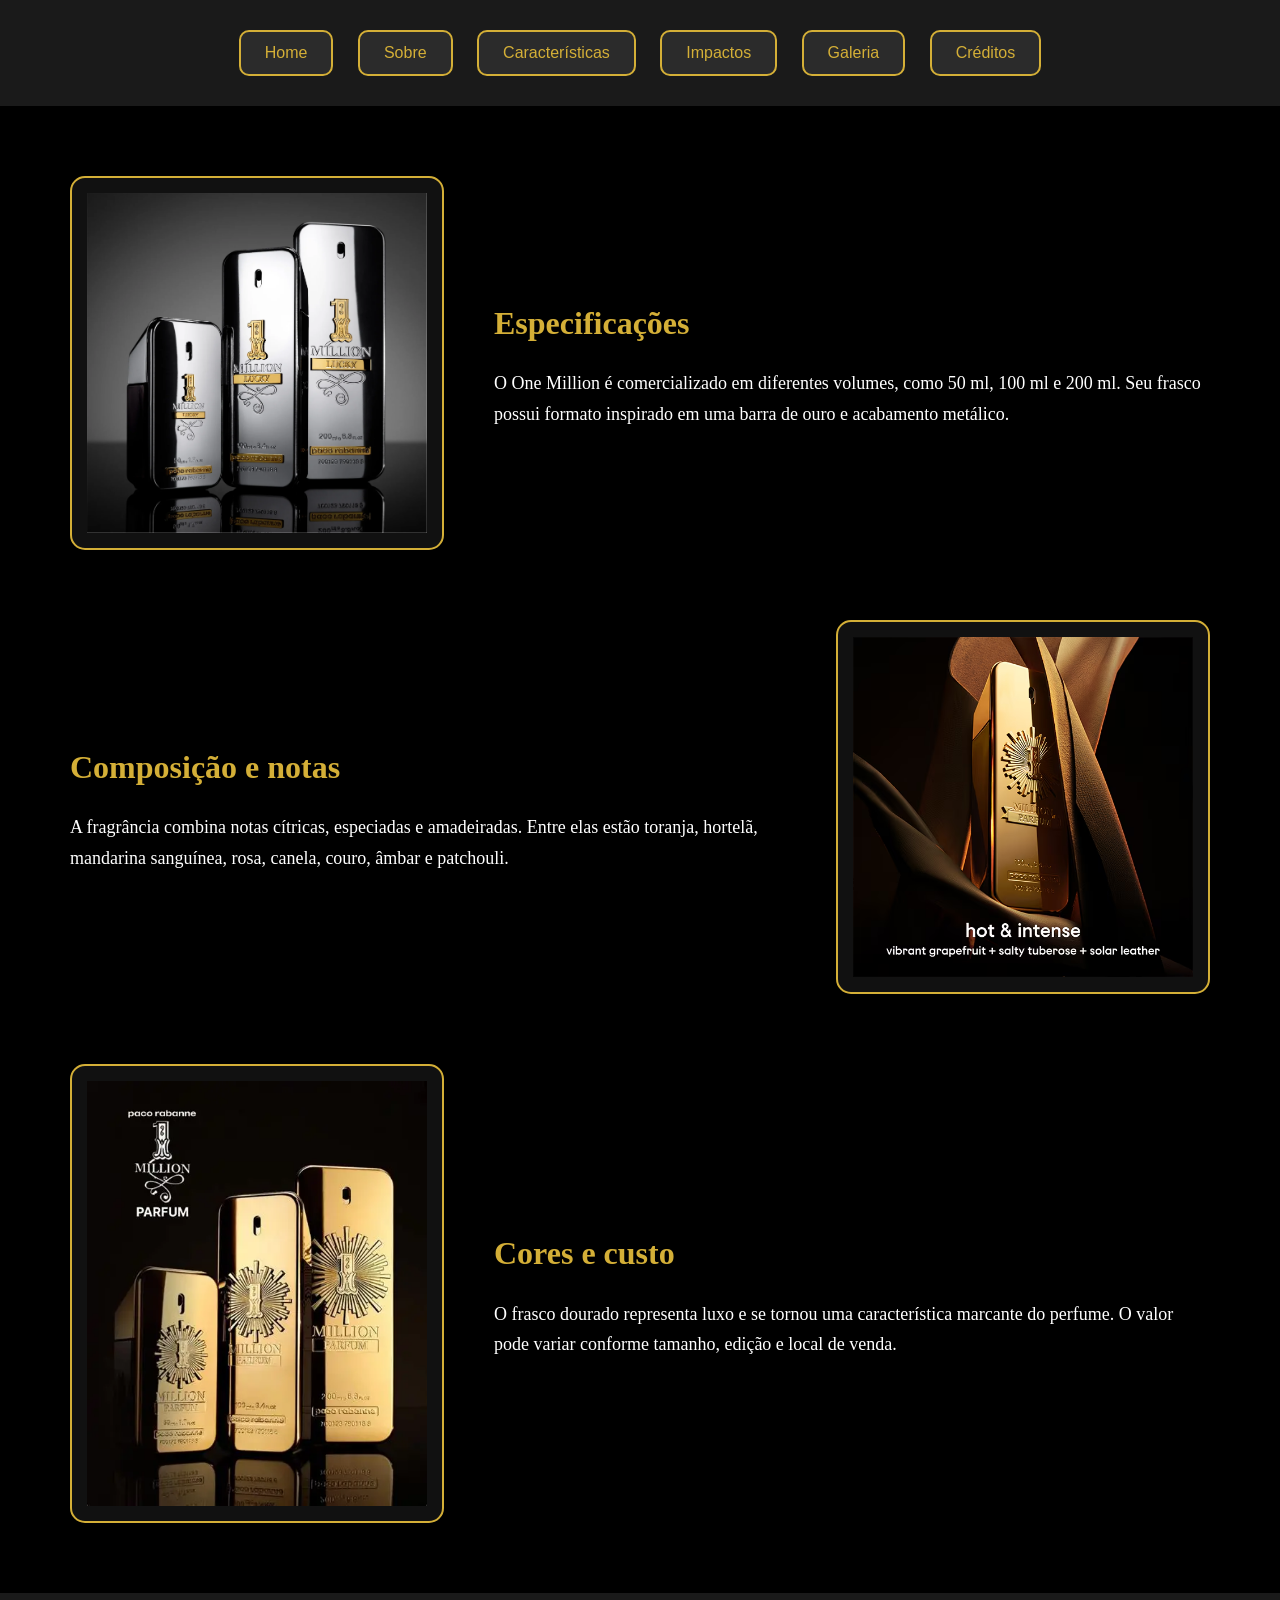
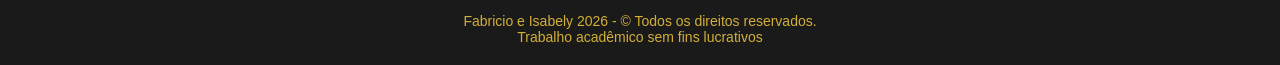
==== caracteristicas.html @ 17b94220 "Add files via upload" ====
<!DOCTYPE html>
<html lang="pt-br">
	<head>
		<title>One Million - Características</title>
		<meta charset="utf-8">
		<link rel="stylesheet" href="estilo.css">
		<link rel="icon" type="image/jpg" href="onemillion1.jpg">
	</head>
	<body>
		<nav>
			<a href="index.html">Home</a>
			<a href="sobre.html">Sobre</a>
			<a href="caracteristicas.html">Características</a>
			<a href="impactos.html">Impactos</a>
			<a href="galeria.html">Galeria</a>
			<a href="creditos.html">Créditos</a>
		</nav>

		<div class="bloco">
			<img src="onemillion10.jpg">
			<div class="texto">
				<h2>Especificações</h2>
				<p>O One Million é comercializado em diferentes volumes, como 50 ml, 100 ml e 200 ml. Seu frasco possui formato inspirado em uma barra de ouro e acabamento metálico.</p>
			</div>
		</div>

		<div class="bloco invertido">
			<img src="onemillion11.jpg">
			<div class="texto">
				<h2>Composição e notas</h2>
				<p>A fragrância combina notas cítricas, especiadas e amadeiradas. Entre elas estão toranja, hortelã, mandarina sanguínea, rosa, canela, couro, âmbar e patchouli.</p>
			</div>
		</div>

		<div class="bloco">
			<img src="onemillion12.jpg">
			<div class="texto">
				<h2>Cores e custo</h2>
				<p>O frasco dourado representa luxo e se tornou uma característica marcante do perfume. O valor pode variar conforme tamanho, edição e local de venda.</p>
			</div>
		</div>

		<footer><center><h5>
			Fabricio e Isabely 2026 - &copy; Todos os direitos reservados.<br>Trabalho acadêmico sem fins lucrativos
		</h5></center></footer>
	</body>
</html>
---- estilo.css ----
body{
	background-color:black;
	margin:0;
	font-family:Arial;
	color:#d4af37;
}

nav{
	background-color:#1a1a1a;
	text-align:center;
	padding:20px;
}

nav a{
	text-decoration:none;
	color:#d4af37;
	background-color:#2b2b2b;
	padding:12px 24px;
	margin:10px;
	border-radius:10px;
	display:inline-block;
	border:2px solid #d4af37;
}

nav a:hover{
	background-color:#444;
}

.conteudo{
	padding:50px;
	text-align:center;
	font-family:"Playfair Display", serif;
}

h1{
	font-size:52px;
	color:#d4af37;
}

h2{
	color:#d4af37;
}

p{
	font-size:18px;
	line-height:1.7;
}

.imagem-home img{
	width:350px;
	margin-top:40px;
	margin-bottom:40px;
	padding:20px;
	border-radius:15px;
	border:2px solid #d4af37;
	background-color:#111;
}

.bloco{
	display:flex;
	align-items:center;
	justify-content:space-between;
	gap:50px;
	margin-top:70px;
	margin-bottom:70px;
	padding-left:70px;
	padding-right:70px;
}

.bloco.invertido{
	flex-direction:row-reverse;
}

.bloco img{
	width:340px;
	max-width:45%;
	padding:15px;
	border-radius:15px;
	border:2px solid #d4af37;
	background-color:#111;
}

.texto{
	flex:1;
	text-align:left;
	font-family:"Playfair Display", serif;
}

.texto p{
	color:white;
}

.texto h2{
	color:#d4af37;
	font-size:32px;
}

.galeria{
	display:flex;
	flex-direction:column;
	gap:70px;
	align-items:center;
}

.item-galeria{
	display:flex;
	flex-direction:column;
	align-items:center;
	text-align:center;
	gap:10px;
}

.item-galeria img{
	width:420px;
	max-width:90%;
	padding:15px;
	border-radius:15px;
	border:2px solid #d4af37;
	background-color:#111;
}

.titulo-img{
	font-family:"Playfair Display", serif;
	color:#d4af37;
	font-size:22px;
	margin-bottom:10px;
	text-align:center;
}

footer{
	background-color:#1a1a1a;
	color:#d4af37;
	padding:20px;
	margin-top:50px;
	text-align:center;
}

footer h5{
	margin:0;
	font-size:14px;
	font-weight:normal;
}

.creditos p{
	color:white;
}
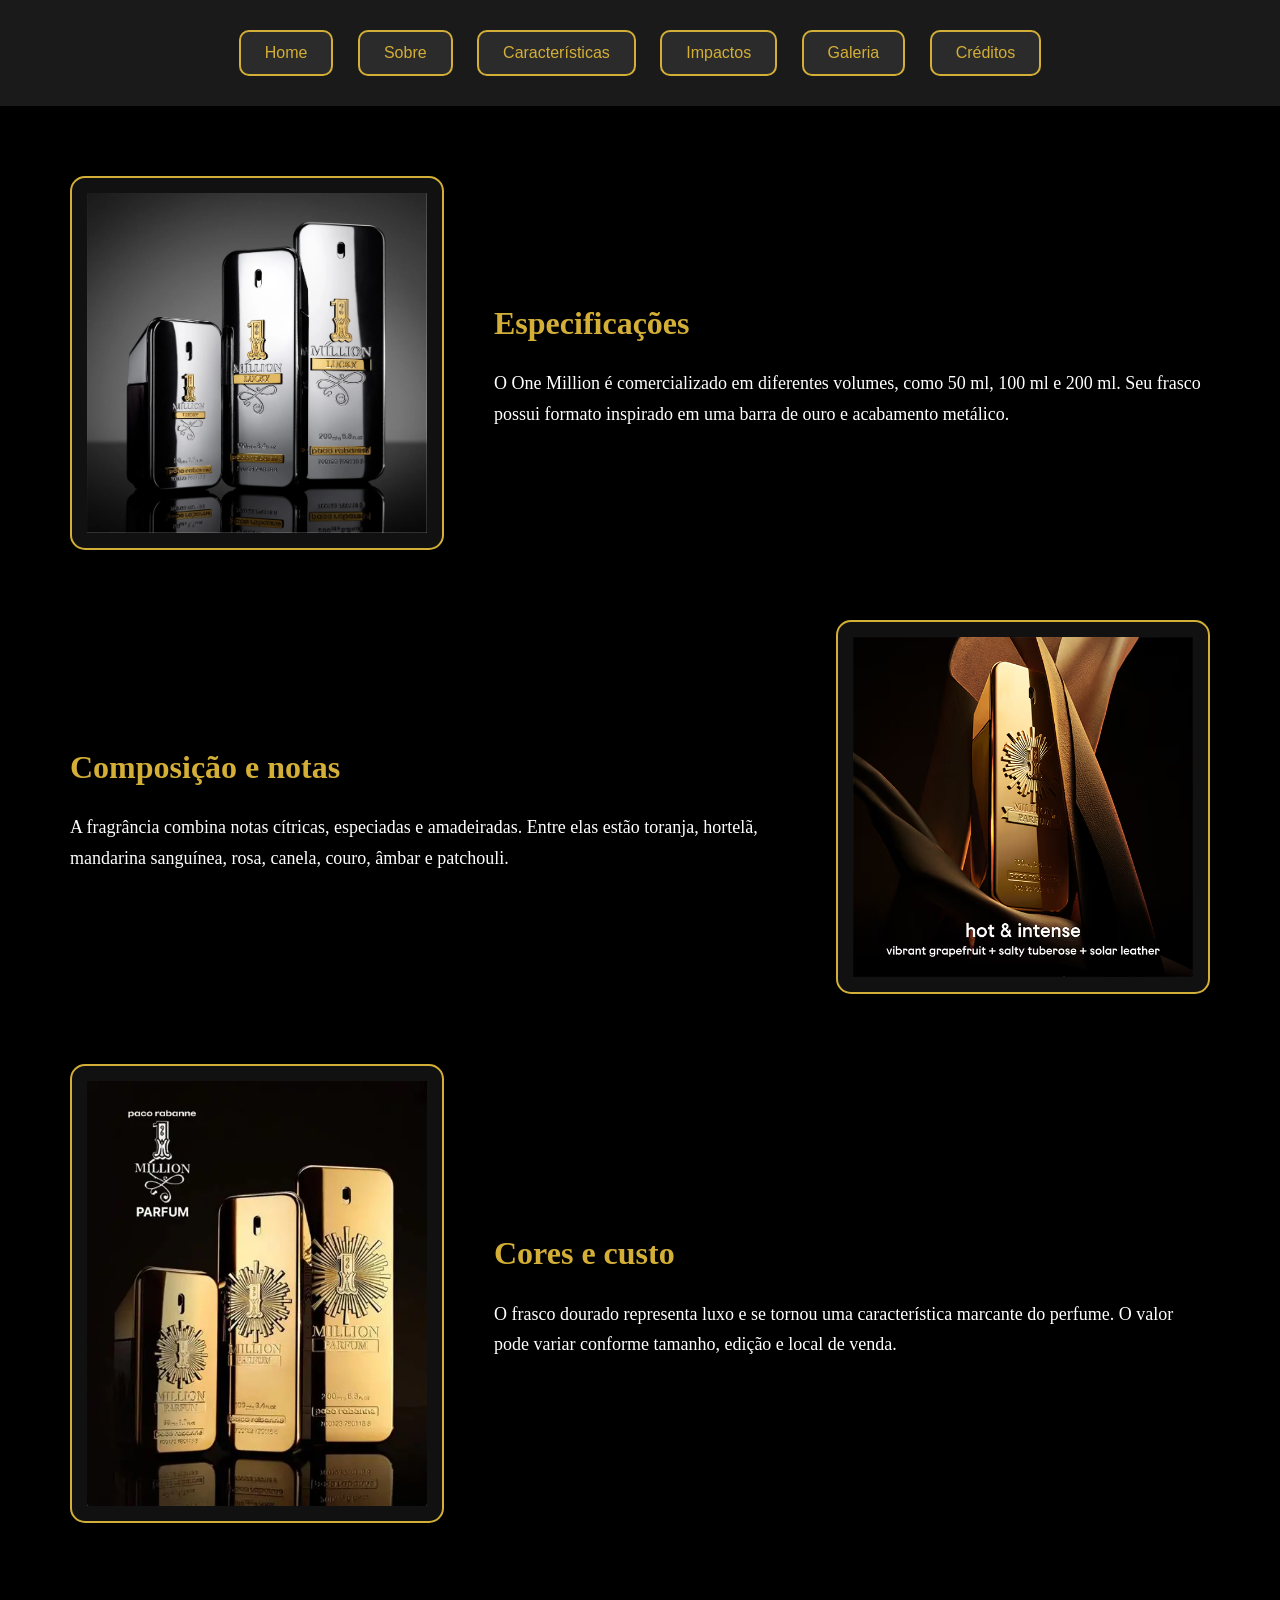
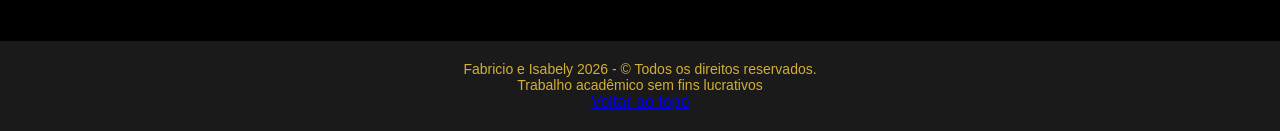
==== commit 468601f1: "Update1caracteristicas.html" ====
--- a/caracteristicas.html
+++ b/caracteristicas.html
@@ -42,6 +42,8 @@
 
 		<footer><center><h5>
 			Fabricio e Isabely 2026 - &copy; Todos os direitos reservados.<br>Trabalho acadêmico sem fins lucrativos
-		</h5></center></footer>
+		</h5></center>
+		<a href="#topo" class="ancora-topo">Voltar ao topo</a>
+		</footer>
 	</body>
-</html>+</html>
--- a/estilo.css
+++ b/estilo.css
@@ -131,7 +131,7 @@
 	background-color:#1a1a1a;
 	color:#d4af37;
 	padding:20px;
-	margin-top:50px;
+	margin-top:118px;
 	text-align:center;
 }
 
@@ -143,4 +143,4 @@
 
 .creditos p{
 	color:white;
-}+}
